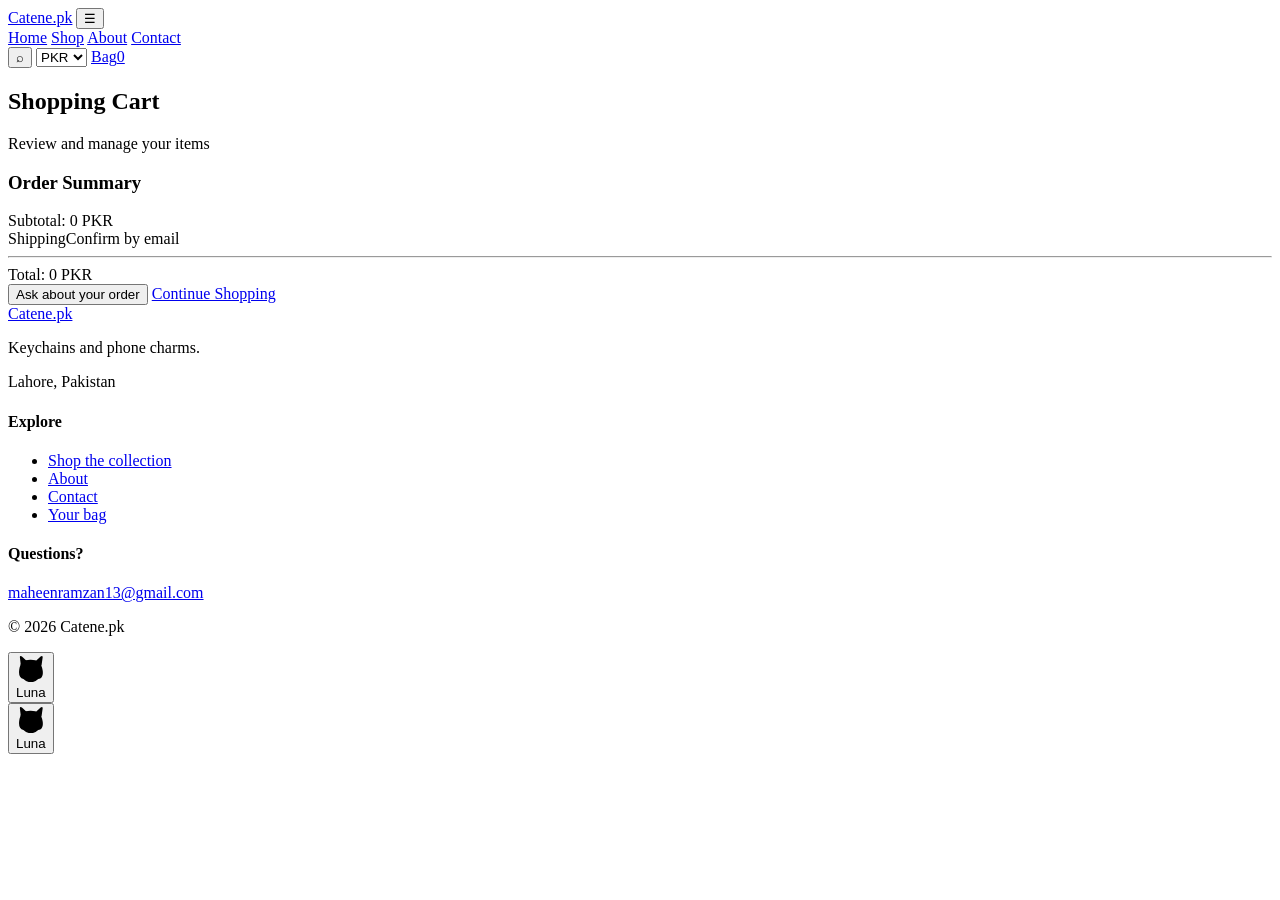
==== cart.html @ 435cf5e6 "Refresh Catene.pk storefront experience" ====
<!DOCTYPE html>
<html lang="en">
<head>
    <meta charset="UTF-8">
    <meta name="viewport" content="width=device-width, initial-scale=1.0">
    <title>Shopping Cart - Catene.pk</title>
    <link rel="preconnect" href="https://fonts.googleapis.com">
    <link rel="preconnect" href="https://fonts.gstatic.com" crossorigin>
    <link href="https://fonts.googleapis.com/css2?family=Great+Vibes:wght@400&family=Poppins:wght@300;400;500;600;700&display=swap" rel="stylesheet">
    <link rel="stylesheet" href="https://cdnjs.cloudflare.com/ajax/libs/font-awesome/6.4.0/css/all.min.css">
    <link rel="stylesheet" href="style.css">
    <meta name="description" content="Browse Catene.pk keychains and phone charms. Based in Lahore, Pakistan."><meta name="theme-color" content="#00777f">
</head>
<body>
    <!-- Header/Navigation -->
    <header class="header">
  <div class="container header-content">
   <a class="logo" href="index.html" aria-label="Catene.pk home"><span class="brand-name">Catene.pk</span></a>
   <button class="menu-toggle" type="button" aria-expanded="false" aria-controls="siteNav" aria-label="Open menu" onclick="toggleMenu()">☰</button>
   <nav class="nav" id="siteNav" aria-label="Main navigation">
    <a href="index.html" class="nav-link">Home</a>
    <a href="shop.html" class="nav-link">Shop</a>
    <a href="index.html#about" class="nav-link">About</a>
    <a href="index.html#contact" class="nav-link">Contact</a>
   </nav>
   <div class="header-actions">
    <button class="search-btn" type="button" aria-label="Open product search" aria-expanded="false" aria-controls="searchPanel" onclick="toggleSearch()">⌕</button>
    <label class="currency-selector"><span class="sr-only">Display currency</span><select id="currencySelect" onchange="changeCurrency()"><option value="PKR">PKR</option><option value="USD">USD</option><option value="EUR">EUR</option></select></label>
    <a href="cart.html" class="cart-icon-link" aria-label="Shopping cart"><span aria-hidden="true">Bag</span><span class="cart-badge" id="cartCount">0</span></a>
   </div>
  </div>
  <form class="search-panel" id="searchPanel" action="shop.html" hidden>
   <label for="siteSearch">Find a keychain or phone charm</label><div><input type="search" id="siteSearch" name="q" placeholder="Search the collection"><button class="btn-primary" type="submit">Search</button></div>
  </form>
 </header>

    <!-- Cart Header -->
    <section class="cart-header">
        <div class="container">
            <h1>Shopping <span class="highlight">Cart</span></h1>
            <p>Review and manage your items</p>
        </div>
    </section>

    <!-- Cart Content -->
    <section class="cart-content">
        <div class="container">
            <div class="cart-layout">
                <!-- Cart Items -->
                <div class="cart-items-section">
                    <div id="cartItemsContainer" class="cart-items">
                        <!-- Cart items loaded by JavaScript -->
                    </div>
                </div>

                <!-- Cart Summary -->
                <aside class="cart-summary">
                    <div class="summary-card">
                        <h3>Order Summary</h3>
                        
                        <div class="summary-row">
                            <span>Subtotal:</span>
                            <span id="subtotal">0 PKR</span>
                        </div>
                        
                        <div class="summary-row"><span>Shipping</span><span>Confirm by email</span></div>
                        
                        
                        
                        <hr class="summary-divider">
                        
                        <div class="summary-row total">
                            <span>Total:</span>
                            <span id="total">0 PKR</span>
                        </div>
                        
                        <button class="btn-primary btn-checkout" onclick="checkout()">Ask about your order</button>
                        <a href="shop.html" class="btn-secondary btn-continue">Continue Shopping</a>
                    </div>

                    </aside>
            </div>
        </div>
    </section>

    <!-- Footer -->
    <footer class="footer"><div class="container footer-content">
 <div class="footer-section"><a href="index.html" class="brand-name">Catene.pk</a><p>Keychains and phone charms.</p><p>Lahore, Pakistan</p></div>
 <div class="footer-section"><h4>Explore</h4><ul><li><a href="shop.html">Shop the collection</a></li><li><a href="index.html#about">About</a></li><li><a href="index.html#contact">Contact</a></li><li><a href="cart.html">Your bag</a></li></ul></div>
 <div class="footer-section"><h4>Questions?</h4><a href="mailto:maheenramzan13@gmail.com">maheenramzan13@gmail.com</a></div>
 </div><div class="container footer-bottom"><p>© 2026 Catene.pk</p></div></footer>
<div class="luna-wrap"><button class="luna" type="button" onclick="toggleLuna()" aria-label="Say hello to Luna Tuna"><svg viewBox="0 0 100 90" role="img" aria-label="Illustration of Luna Tuna, a fluffy white Persian cat"><path class="cat-ear" d="M16 33 13 7q0-6 7-2l19 18m25 0L83 5q7-4 7 3l-4 27"/><path class="cat-head" d="M12 43Q15 15 50 16t38 27q9 35-13 38-25 22-50 0Q5 76 12 43Z"/><path class="cat-eye" d="M31 48q5-7 10 0m18 0q5-7 10 0"/><path class="cat-nose" d="m46 55 4 3 4-3-4-2zM50 58v4m0 0q-5 5-9 0m9 0q5 5 9 0"/><path class="cat-whisker" d="m37 58-20-4m20 8-19 3m45-7 20-4m-20 8 19 3"/></svg><span class="luna-label">Luna</span></button><span class="luna-note" id="lunaNote" hidden>Hi, I’m Luna Tuna 🐾</span></div>
<div class="birthday-toast" id="birthdayGreeting" role="status" aria-live="polite" hidden></div>


    <div class="luna-wrap"><button class="luna" type="button" onclick="toggleLuna()" aria-label="Say hello to Luna Tuna"><svg viewBox="0 0 100 90" role="img" aria-label="Illustration of Luna Tuna, a fluffy white Persian cat"><path class="cat-ear" d="M16 33 13 7q0-6 7-2l19 18m25 0L83 5q7-4 7 3l-4 27"/><path class="cat-head" d="M12 43Q15 15 50 16t38 27q9 35-13 38-25 22-50 0Q5 76 12 43Z"/><path class="cat-eye" d="M31 48q5-7 10 0m18 0q5-7 10 0"/><path class="cat-nose" d="m46 55 4 3 4-3-4-2zM50 58v4m0 0q-5 5-9 0m9 0q5 5 9 0"/><path class="cat-whisker" d="m37 58-20-4m20 8-19 3m45-7 20-4m-20 8 19 3"/></svg><span class="luna-label">Luna</span></button><span class="luna-note" id="lunaNote" hidden>Hi, I’m Luna Tuna 🐾</span></div><div class="birthday-toast" id="birthdayGreeting" role="status" aria-live="polite" hidden></div><script src="script.js"></script>
</body>
</html>
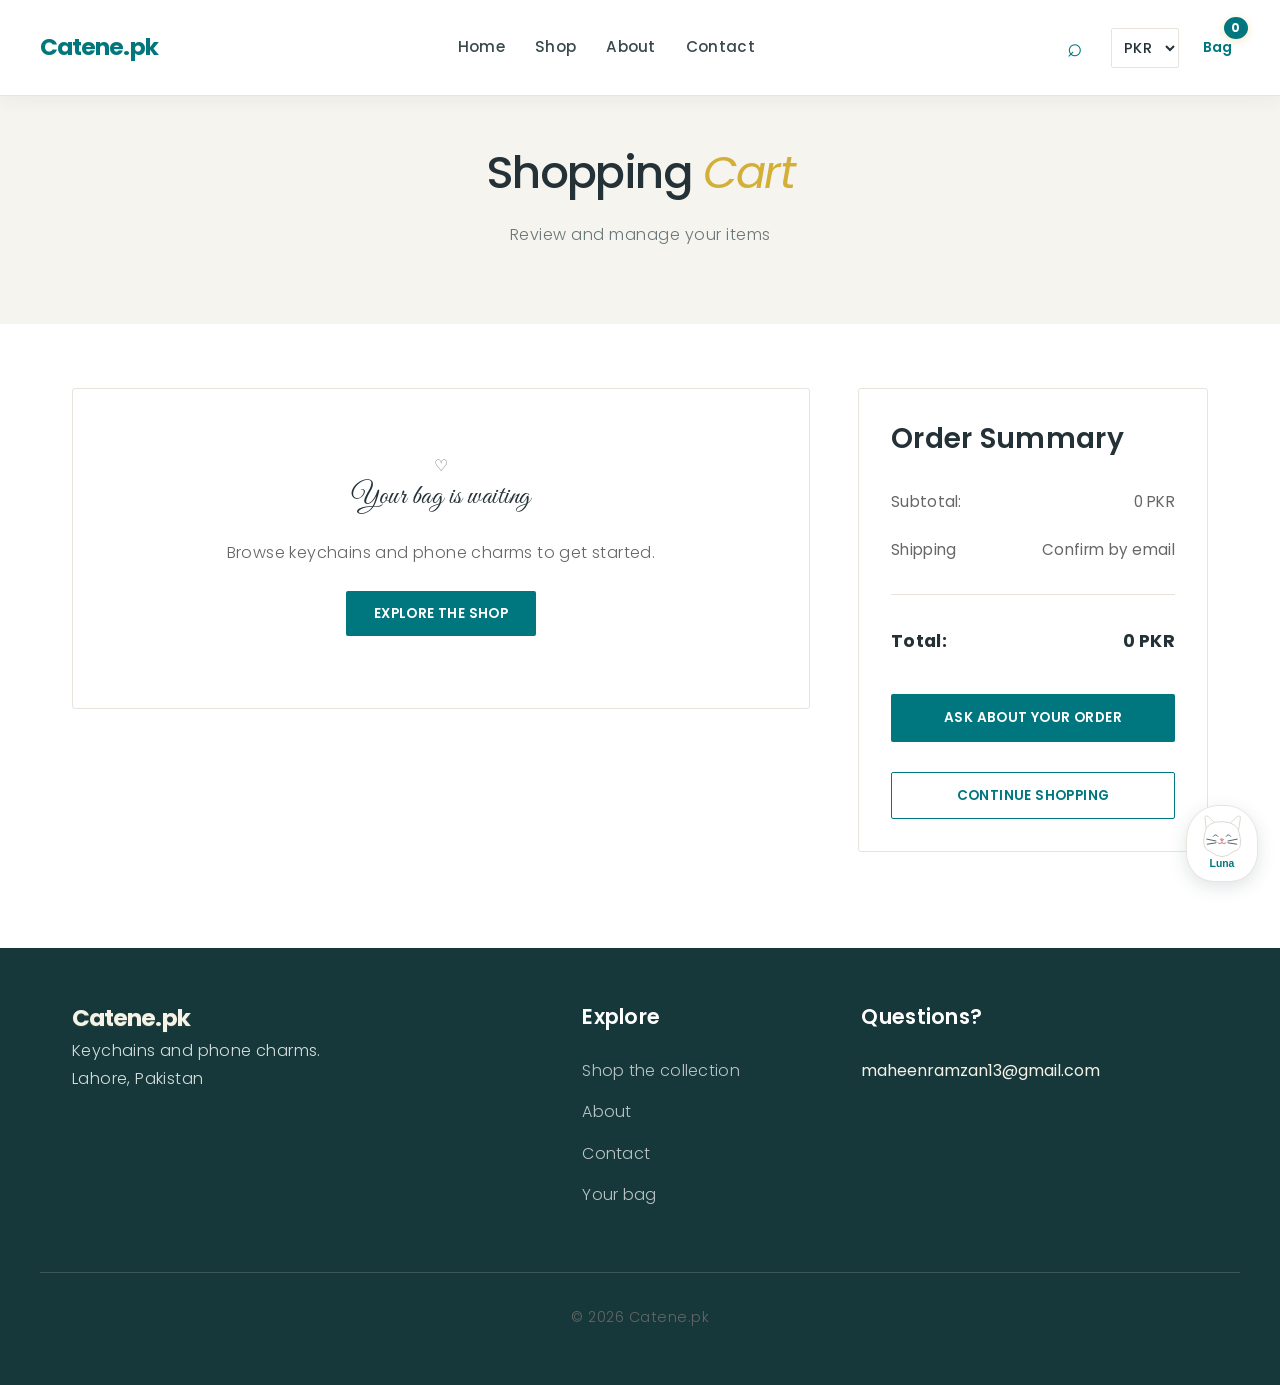
==== commit 9073f6c2: "Remove duplicate Luna widget" ====
--- a/cart.html
+++ b/cart.html
@@ -89,8 +89,7 @@
  <div class="footer-section"><h4>Explore</h4><ul><li><a href="shop.html">Shop the collection</a></li><li><a href="index.html#about">About</a></li><li><a href="index.html#contact">Contact</a></li><li><a href="cart.html">Your bag</a></li></ul></div>
  <div class="footer-section"><h4>Questions?</h4><a href="mailto:maheenramzan13@gmail.com">maheenramzan13@gmail.com</a></div>
  </div><div class="container footer-bottom"><p>© 2026 Catene.pk</p></div></footer>
-<div class="luna-wrap"><button class="luna" type="button" onclick="toggleLuna()" aria-label="Say hello to Luna Tuna"><svg viewBox="0 0 100 90" role="img" aria-label="Illustration of Luna Tuna, a fluffy white Persian cat"><path class="cat-ear" d="M16 33 13 7q0-6 7-2l19 18m25 0L83 5q7-4 7 3l-4 27"/><path class="cat-head" d="M12 43Q15 15 50 16t38 27q9 35-13 38-25 22-50 0Q5 76 12 43Z"/><path class="cat-eye" d="M31 48q5-7 10 0m18 0q5-7 10 0"/><path class="cat-nose" d="m46 55 4 3 4-3-4-2zM50 58v4m0 0q-5 5-9 0m9 0q5 5 9 0"/><path class="cat-whisker" d="m37 58-20-4m20 8-19 3m45-7 20-4m-20 8 19 3"/></svg><span class="luna-label">Luna</span></button><span class="luna-note" id="lunaNote" hidden>Hi, I’m Luna Tuna 🐾</span></div>
-<div class="birthday-toast" id="birthdayGreeting" role="status" aria-live="polite" hidden></div>
+
 
 
     <div class="luna-wrap"><button class="luna" type="button" onclick="toggleLuna()" aria-label="Say hello to Luna Tuna"><svg viewBox="0 0 100 90" role="img" aria-label="Illustration of Luna Tuna, a fluffy white Persian cat"><path class="cat-ear" d="M16 33 13 7q0-6 7-2l19 18m25 0L83 5q7-4 7 3l-4 27"/><path class="cat-head" d="M12 43Q15 15 50 16t38 27q9 35-13 38-25 22-50 0Q5 76 12 43Z"/><path class="cat-eye" d="M31 48q5-7 10 0m18 0q5-7 10 0"/><path class="cat-nose" d="m46 55 4 3 4-3-4-2zM50 58v4m0 0q-5 5-9 0m9 0q5 5 9 0"/><path class="cat-whisker" d="m37 58-20-4m20 8-19 3m45-7 20-4m-20 8 19 3"/></svg><span class="luna-label">Luna</span></button><span class="luna-note" id="lunaNote" hidden>Hi, I’m Luna Tuna 🐾</span></div><div class="birthday-toast" id="birthdayGreeting" role="status" aria-live="polite" hidden></div><script src="script.js"></script>
--- a/style.css
+++ b/style.css
@@ -0,0 +1,1781 @@
+/* ========================================
+   CATENE.PK - PREMIUM CHARMS & KEYCHAINS
+   Enhanced UI/UX Polish - Visual Excellence
+   ======================================== */
+
+/* ========== ROOT VARIABLES ========== */
+:root {
+    /* Brand Colors */
+    --primary-color: #00777f;
+    --secondary-color: #f9f6f2;
+    --accent-gold: #d4af37;
+    --accent-bronze: #8b6914;
+    --dark-text: #1a1a1a;
+    --light-text: #666666;
+    --soft-text: #888888;
+    --border-light: #e8e8e8;
+    --border-soft: #f0ede8;
+    --success: #27ae60;
+    --danger: #e74c3c;
+    --highlight-maroon: #8b4757;
+    --highlight-deep-blue: #1a5f73;
+
+    /* Spacing */
+    --spacing-xs: 0.5rem;
+    --spacing-sm: 1rem;
+    --spacing-md: 1.5rem;
+    --spacing-lg: 2rem;
+    --spacing-xl: 3rem;
+    --spacing-xxl: 4rem;
+
+    /* Border Radius */
+    --radius-sm: 4px;
+    --radius-md: 8px;
+    --radius-lg: 12px;
+    --radius-xl: 16px;
+
+    /* Transitions */
+    --transition: all 0.3s cubic-bezier(0.4, 0.0, 0.2, 1);
+    --transition-fast: all 0.15s ease;
+
+    /* Box Shadows */
+    --shadow-sm: 0 2px 8px rgba(0, 0, 0, 0.08);
+    --shadow-md: 0 4px 16px rgba(0, 0, 0, 0.12);
+    --shadow-lg: 0 8px 32px rgba(0, 0, 0, 0.15);
+    --shadow-text: 0 2px 4px rgba(0, 0, 0, 0.1);
+    --glow-shadow: 0 0 20px rgba(212, 175, 55, 0.4);
+    --glow-shadow-strong: 0 0 30px rgba(212, 175, 55, 0.6);
+    --glow-gold: 0 0 15px rgba(212, 175, 55, 0.35);
+
+    /* Gradients */
+    --gradient-primary: linear-gradient(135deg, #00777f 0%, #005a63 100%);
+    --gradient-accent: linear-gradient(135deg, #d4af37 0%, #a68a2b 100%);
+    --gradient-bronze: linear-gradient(135deg, #d4af37 0%, #8b6914 100%);
+    --gradient-subtle: linear-gradient(135deg, rgba(212, 175, 55, 0.1) 0%, rgba(139, 71, 20, 0.08) 100%);
+}
+
+/* ========== GLOBAL STYLES ========== */
+* {
+    margin: 0;
+    padding: 0;
+    box-sizing: border-box;
+}
+
+html {
+    scroll-behavior: smooth;
+}
+
+body {
+    font-family: 'Poppins', sans-serif;
+    color: var(--dark-text);
+    background-color: #fefdfb;
+    line-height: 1.6;
+    overflow-x: hidden;
+    font-weight: 400;
+}
+
+.container {
+    max-width: 1200px;
+    margin: 0 auto;
+    padding: 0 var(--spacing-lg);
+}
+
+/* ========== TYPOGRAPHY ========== */
+h1, h2, h3, h4, h5, h6 {
+    font-family: 'Great Vibes', cursive;
+    font-weight: 400;
+    color: var(--dark-text);
+    margin-bottom: var(--spacing-md);
+    letter-spacing: 0.5px;
+}
+
+h1 {
+    font-size: 4rem;
+    line-height: 1.1;
+}
+
+h2 {
+    font-size: 3rem;
+    line-height: 1.2;
+}
+
+h3 {
+    font-size: 1.75rem;
+    line-height: 1.3;
+}
+
+h4 {
+    font-size: 1.3rem;
+    font-weight: 600;
+    font-family: 'Poppins', sans-serif;
+    letter-spacing: 0.3px;
+}
+
+/* Paragraph & Text Styling */
+p {
+    color: var(--light-text);
+    margin-bottom: var(--spacing-md);
+    font-family: 'Poppins', sans-serif;
+    font-weight: 300;
+    line-height: 1.7;
+    letter-spacing: 0.5px;
+}
+
+p.section-subtitle {
+    font-weight: 300;
+    color: var(--soft-text);
+    font-size: 1rem;
+}
+
+p.hero-subtitle {
+    font-weight: 300;
+    text-shadow: 1px 2px 4px rgba(0, 0, 0, 0.1);
+}
+
+.highlight {
+    color: var(--accent-gold);
+    font-style: italic;
+    font-weight: 400;
+}
+
+a {
+    color: var(--primary-color);
+    text-decoration: none;
+    transition: var(--transition);
+}
+
+/* ========== KEYFRAME ANIMATIONS ========== */
+@keyframes fadeInUp {
+    from {
+        opacity: 0;
+        transform: translateY(40px);
+    }
+    to {
+        opacity: 1;
+        transform: translateY(0);
+    }
+}
+
+@keyframes float {
+    0%, 100% {
+        transform: translateY(0px);
+    }
+    50% {
+        transform: translateY(-30px);
+    }
+}
+
+@keyframes floatSlow {
+    0%, 100% {
+        transform: translateY(0px);
+    }
+    50% {
+        transform: translateY(-25px);
+    }
+}
+
+@keyframes floatFast {
+    0%, 100% {
+        transform: translateY(0px);
+    }
+    50% {
+        transform: translateY(-35px);
+    }
+}
+
+@keyframes slideInLeft {
+    from {
+        opacity: 0;
+        transform: translateX(-40px);
+    }
+    to {
+        opacity: 1;
+        transform: translateX(0);
+    }
+}
+
+@keyframes slideInRight {
+    from {
+        opacity: 0;
+        transform: translateX(40px);
+    }
+    to {
+        opacity: 1;
+        transform: translateX(0);
+    }
+}
+
+@keyframes slideIn {
+    from {
+        transform: translateX(400px);
+        opacity: 0;
+    }
+    to {
+        transform: translateX(0);
+        opacity: 1;
+    }
+}
+
+@keyframes slideOut {
+    from {
+        transform: translateX(0);
+        opacity: 1;
+    }
+    to {
+        transform: translateX(400px);
+        opacity: 0;
+    }
+}
+
+@keyframes glow {
+    0%, 100% {
+        box-shadow: var(--glow-shadow);
+    }
+    50% {
+        box-shadow: var(--glow-shadow-strong);
+    }
+}
+
+@keyframes glowSubtle {
+    0%, 100% {
+        box-shadow: 0 0 10px rgba(212, 175, 55, 0.2);
+    }
+    50% {
+        box-shadow: 0 0 20px rgba(212, 175, 55, 0.4);
+    }
+}
+
+@keyframes pulse {
+    0%, 100% {
+        transform: scale(1);
+    }
+    50% {
+        transform: scale(1.05);
+    }
+}
+
+@keyframes scaleIn {
+    from {
+        opacity: 0;
+        transform: scale(0.95);
+    }
+    to {
+        opacity: 1;
+        transform: scale(1);
+    }
+}
+
+@keyframes press {
+    0% {
+        transform: scale(1);
+    }
+    50% {
+        transform: scale(0.98);
+    }
+    100% {
+        transform: scale(1);
+    }
+}
+
+@keyframes pageTransitionIn {
+    from {
+        opacity: 0;
+    }
+    to {
+        opacity: 1;
+    }
+}
+
+@keyframes staggerFade {
+    from {
+        opacity: 0;
+        transform: translateY(20px);
+    }
+    to {
+        opacity: 1;
+        transform: translateY(0);
+    }
+}
+
+/* ========== HEADER ========== */
+.header {
+    background: white;
+    border-bottom: 1px solid var(--border-soft);
+    position: sticky;
+    top: 0;
+    z-index: 100;
+    box-shadow: var(--shadow-sm);
+    transition: var(--transition);
+}
+
+.header:hover {
+    box-shadow: var(--shadow-md);
+}
+
+.header-content {
+    display: flex;
+    justify-content: space-between;
+    align-items: center;
+    padding: var(--spacing-md) 0;
+    gap: var(--spacing-lg);
+}
+
+.logo {
+    display: flex;
+    align-items: center;
+    gap: var(--spacing-sm);
+    cursor: pointer;
+    transition: var(--transition);
+    flex-shrink: 0;
+}
+
+.logo:hover {
+    transform: scale(1.05);
+}
+
+.logo-img {
+    height: 45px;
+    width: auto;
+    transition: var(--transition);
+    filter: drop-shadow(0 2px 4px rgba(212, 175, 55, 0.15));
+}
+
+.brand-name {
+    font-family: 'Great Vibes', cursive;
+    font-size: 1.8rem;
+    font-weight: 400;
+    color: var(--primary-color);
+    letter-spacing: 1px;
+    text-shadow: 0 1px 2px rgba(212, 175, 55, 0.1);
+}
+
+/* Navigation */
+.nav {
+    display: flex;
+    gap: var(--spacing-xl);
+    align-items: center;
+}
+
+.nav-link {
+    color: var(--dark-text);
+    font-weight: 500;
+    position: relative;
+    transition: var(--transition);
+    font-size: 0.95rem;
+    padding: 5px 0;
+    font-family: 'Poppins', sans-serif;
+    letter-spacing: 0.3px;
+}
+
+.nav-link::after {
+    content: '';
+    position: absolute;
+    bottom: -5px;
+    left: 0;
+    width: 0;
+    height: 2px;
+    background: var(--gradient-accent);
+    transition: var(--transition);
+}
+
+.nav-link:hover::after,
+.nav-link.active::after {
+    width: 100%;
+}
+
+/* Header Actions */
+.header-actions {
+    display: flex;
+    align-items: center;
+    gap: var(--spacing-lg);
+    flex-shrink: 0;
+}
+
+.search-btn {
+    background: none;
+    border: none;
+    font-size: 1.2rem;
+    color: var(--primary-color);
+    cursor: pointer;
+    transition: var(--transition);
+    padding: 8px 12px;
+    border-radius: var(--radius-md);
+}
+
+.search-btn:hover {
+    color: var(--accent-gold);
+    background: rgba(212, 175, 55, 0.08);
+    transform: scale(1.1);
+}
+
+.currency-selector select {
+    padding: 8px 12px;
+    border: 1px solid var(--border-soft);
+    border-radius: var(--radius-md);
+    background: white;
+    color: var(--dark-text);
+    cursor: pointer;
+    font-weight: 500;
+    font-family: 'Poppins', sans-serif;
+    font-size: 0.9rem;
+    transition: var(--transition);
+    letter-spacing: 0.3px;
+}
+
+.currency-selector select:hover {
+    border-color: var(--primary-color);
+    box-shadow: var(--shadow-sm);
+}
+
+.cart-icon-link {
+    position: relative;
+    font-size: 1.3rem;
+    color: var(--primary-color);
+    transition: var(--transition);
+    display: flex;
+    align-items: center;
+    justify-content: center;
+    width: 45px;
+    height: 45px;
+    border-radius: var(--radius-md);
+}
+
+.cart-icon-link:hover {
+    color: var(--accent-gold);
+    background: rgba(212, 175, 55, 0.1);
+    transform: scale(1.1);
+    animation: glowSubtle 1.5s ease infinite;
+}
+
+.cart-badge {
+    position: absolute;
+    top: -8px;
+    right: -8px;
+    background: linear-gradient(135deg, var(--accent-gold) 0%, #a68a2b 100%);
+    color: white;
+    border-radius: 50%;
+    width: 24px;
+    height: 24px;
+    display: flex;
+    align-items: center;
+    justify-content: center;
+    font-size: 0.75rem;
+    font-weight: 700;
+    box-shadow: 0 2px 8px rgba(212, 175, 55, 0.3);
+    animation: pulse 0.5s ease;
+}
+
+/* ========== BUTTONS ========== */
+.btn-primary,
+.btn-secondary {
+    display: inline-block;
+    padding: 12px 28px;
+    border: none;
+    border-radius: var(--radius-lg);
+    font-weight: 600;
+    cursor: pointer;
+    transition: var(--transition);
+    font-size: 0.95rem;
+    font-family: 'Poppins', sans-serif;
+    text-align: center;
+    position: relative;
+    overflow: hidden;
+    letter-spacing: 0.3px;
+    text-transform: uppercase;
+    font-size: 0.85rem;
+    box-shadow: 0 4px 15px rgba(0, 0, 0, 0.1);
+}
+
+.btn-primary {
+    background: var(--gradient-bronze);
+    color: white;
+}
+
+.btn-primary:hover {
+    transform: translateY(-3px);
+    box-shadow: var(--glow-gold);
+    animation: glowSubtle 1.5s ease infinite;
+}
+
+.btn-primary:active {
+    animation: press 0.3s ease;
+}
+
+.btn-primary::before {
+    content: '';
+    position: absolute;
+    top: 0;
+    left: -100%;
+    width: 100%;
+    height: 100%;
+    background: rgba(255, 255, 255, 0.15);
+    transition: var(--transition);
+}
+
+.btn-primary:hover::before {
+    left: 100%;
+}
+
+.btn-secondary {
+    background: white;
+    color: var(--primary-color);
+    border: 1.5px solid var(--primary-color);
+}
+
+.btn-secondary:hover {
+    background: rgba(0, 119, 127, 0.05);
+    transform: translateY(-3px);
+    box-shadow: var(--shadow-md);
+    border-color: var(--accent-gold);
+    color: var(--accent-gold);
+}
+
+.btn-secondary:active {
+    animation: press 0.3s ease;
+}
+
+.btn-hero {
+    padding: 14px 40px;
+    font-size: 1rem;
+    letter-spacing: 0.5px;
+}
+
+.btn-checkout {
+    width: 100%;
+    padding: 14px;
+}
+
+.btn-continue {
+    width: 100%;
+    display: block;
+    text-decoration: none;
+    color: var(--primary-color);
+    border-color: var(--primary-color);
+    margin-top: var(--spacing-sm);
+}
+
+.btn-add-cart {
+    flex: 1;
+    padding: 10px 16px;
+    border: none;
+    border-radius: var(--radius-md);
+    font-weight: 600;
+    cursor: pointer;
+    transition: var(--transition);
+    font-size: 0.85rem;
+    font-family: 'Poppins', sans-serif;
+    background: var(--gradient-bronze);
+    color: white;
+    display: flex;
+    align-items: center;
+    justify-content: center;
+    gap: 6px;
+    box-shadow: 0 3px 10px rgba(212, 175, 55, 0.2);
+    letter-spacing: 0.3px;
+}
+
+.btn-add-cart:hover {
+    transform: translateY(-2px);
+    box-shadow: var(--glow-gold);
+}
+
+.btn-add-cart:active {
+    animation: press 0.2s ease;
+}
+
+.btn-promo {
+    width: 100%;
+    padding: 10px;
+    background: var(--gradient-accent);
+    color: var(--dark-text);
+    border: none;
+    border-radius: var(--radius-md);
+    font-weight: 600;
+    cursor: pointer;
+    transition: var(--transition);
+    font-family: 'Poppins', sans-serif;
+    box-shadow: 0 3px 10px rgba(212, 175, 55, 0.2);
+    letter-spacing: 0.3px;
+}
+
+.btn-promo:hover {
+    transform: translateY(-2px);
+    box-shadow: var(--glow-gold);
+}
+
+.btn-promo:active {
+    animation: press 0.2s ease;
+}
+
+.btn-wishlist {
+    width: 45px;
+    height: 45px;
+    border: 1.5px solid var(--border-light);
+    border-radius: var(--radius-md);
+    background: white;
+    color: var(--primary-color);
+    cursor: pointer;
+    display: flex;
+    align-items: center;
+    justify-content: center;
+    font-size: 1.1rem;
+    transition: var(--transition);
+    box-shadow: 0 2px 8px rgba(0, 0, 0, 0.05);
+}
+
+.btn-wishlist:hover {
+    background: rgba(212, 175, 55, 0.1);
+    border-color: var(--accent-gold);
+    color: var(--accent-gold);
+    transform: scale(1.1);
+    box-shadow: 0 4px 12px rgba(212, 175, 55, 0.2);
+}
+
+.btn-wishlist:active {
+    animation: press 0.2s ease;
+}
+
+/* ========== HERO SECTION ========== */
+.hero {
+    position: relative;
+    min-height: 650px;
+    display: flex;
+    align-items: center;
+    justify-content: center;
+    overflow: hidden;
+    padding: var(--spacing-xxl) 0;
+    animation: pageTransitionIn 0.8s ease;
+}
+
+.hero-gradient {
+    position: absolute;
+    top: 0;
+    left: 0;
+    width: 100%;
+    height: 100%;
+    background: var(--gradient-primary);
+    z-index: 1;
+}
+
+.hero-pattern {
+    position: absolute;
+    top: 0;
+    right: -100px;
+    width: 600px;
+    height: 600px;
+    background-image: 
+        radial-gradient(circle at 20% 50%, rgba(212, 175, 55, 0.12) 0%, transparent 50%),
+        radial-gradient(circle at 80% 80%, rgba(212, 175, 55, 0.12) 0%, transparent 50%);
+    z-index: 2;
+    pointer-events: none;
+    animation: floatSlow 6s ease-in-out infinite;
+}
+
+.hero .container {
+    position: relative;
+    z-index: 3;
+}
+
+.hero-wrapper {
+    display: grid;
+    grid-template-columns: 1fr 1fr;
+    gap: var(--spacing-xxl);
+    align-items: center;
+}
+
+.hero-text {
+    color: white;
+}
+
+.hero-title {
+    font-size: 3.5rem;
+    margin-bottom: var(--spacing-md);
+    text-shadow: 2px 4px 12px rgba(0, 0, 0, 0.25);
+    animation: fadeInUp 0.8s ease;
+    line-height: 1.1;
+    letter-spacing: 0.2px;
+}
+
+.hero-subtitle {
+    font-size: 1.2rem;
+    margin-bottom: var(--spacing-xl);
+    color: rgba(255, 255, 255, 0.95);
+    text-shadow: 1px 3px 6px rgba(0, 0, 0, 0.2);
+    font-family: 'Poppins', sans-serif;
+    animation: fadeInUp 0.8s ease 0.2s backwards;
+    font-weight: 300;
+    line-height: 1.7;
+    letter-spacing: 0.5px;
+}
+
+.hero-image-wrapper {
+    display: flex;
+    align-items: center;
+    justify-content: center;
+    animation: fadeInUp 0.8s ease 0.2s backwards;
+}
+
+.floating-charm {
+    width: 320px;
+    height: 320px;
+    background: radial-gradient(circle at 30% 30%, rgba(255, 255, 255, 0.25), transparent),
+                linear-gradient(135deg, rgba(212, 175, 55, 0.15) 0%, transparent 100%);
+    border-radius: 50%;
+    display: flex;
+    align-items: center;
+    justify-content: center;
+    font-size: 5rem;
+    color: rgba(255, 255, 255, 0.85);
+    animation: float 3.5s ease-in-out infinite;
+    box-shadow: inset 0 0 40px rgba(212, 175, 55, 0.2),
+                0 0 40px rgba(212, 175, 55, 0.15);
+    border: 2px solid rgba(212, 175, 55, 0.2);
+}
+
+/* ========== FEATURED SECTION ========== */
+.featured,
+.shop {
+    padding: var(--spacing-xxl) 0;
+    animation: pageTransitionIn 0.8s ease 0.2s backwards;
+}
+
+.section-title {
+    text-align: center;
+    font-size: 3rem;
+    color: var(--dark-text);
+    margin-bottom: var(--spacing-sm);
+    font-family: 'Great Vibes', cursive;
+    animation: fadeInUp 0.6s ease;
+    letter-spacing: 0.5px;
+}
+
+.section-subtitle {
+    text-align: center;
+    font-size: 1rem;
+    color: var(--soft-text);
+    margin-bottom: var(--spacing-xl);
+    font-family: 'Poppins', sans-serif;
+    animation: fadeInUp 0.6s ease 0.1s backwards;
+    font-weight: 300;
+    line-height: 1.6;
+    letter-spacing: 0.5px;
+}
+
+/* ========== PRODUCTS GRID ========== */
+.products-grid {
+    display: grid;
+    grid-template-columns: repeat(auto-fill, minmax(270px, 1fr));
+    gap: var(--spacing-xl);
+    margin-bottom: var(--spacing-xl);
+}
+
+.product-card {
+    background: white;
+    border-radius: var(--radius-lg);
+    overflow: hidden;
+    transition: var(--transition);
+    box-shadow: var(--shadow-sm);
+    border: 1px solid var(--border-soft);
+    display: flex;
+    flex-direction: column;
+    animation: staggerFade 0.6s ease;
+}
+
+.product-card:nth-child(1) { animation-delay: 0.05s; }
+.product-card:nth-child(2) { animation-delay: 0.1s; }
+.product-card:nth-child(3) { animation-delay: 0.15s; }
+.product-card:nth-child(4) { animation-delay: 0.2s; }
+.product-card:nth-child(5) { animation-delay: 0.25s; }
+.product-card:nth-child(6) { animation-delay: 0.3s; }
+.product-card:nth-child(n+7) { animation-delay: 0.35s; }
+
+.product-card:hover {
+    transform: translateY(-8px) scale(1.02) rotateZ(0.5deg);
+    box-shadow: var(--shadow-lg);
+    border-color: var(--accent-gold);
+    filter: drop-shadow(var(--glow-gold));
+}
+
+.product-image {
+    position: relative;
+    width: 100%;
+    height: 240px;
+    background: linear-gradient(135deg, var(--secondary-color) 0%, rgba(212, 175, 55, 0.08) 100%);
+    display: flex;
+    align-items: center;
+    justify-content: center;
+    overflow: hidden;
+}
+
+.product-image img {
+    width: 100%;
+    height: 100%;
+    object-fit: cover;
+    transition: var(--transition);
+}
+
+.product-card:hover .product-image img {
+    transform: scale(1.12);
+}
+
+.product-image .placeholder {
+    font-size: 3.5rem;
+    color: rgba(0, 119, 127, 0.12);
+    transition: var(--transition);
+}
+
+.product-card:hover .product-image .placeholder {
+    transform: rotate(20deg) scale(1.2);
+    color: rgba(0, 119, 127, 0.22);
+}
+
+.product-badge {
+    position: absolute;
+    top: var(--spacing-sm);
+    right: var(--spacing-sm);
+    background: linear-gradient(135deg, var(--accent-gold) 0%, #a68a2b 100%);
+    color: var(--dark-text);
+    padding: 6px 12px;
+    border-radius: var(--radius-md);
+    font-size: 0.7rem;
+    font-weight: 700;
+    text-transform: uppercase;
+    font-family: 'Poppins', sans-serif;
+    box-shadow: 0 2px 8px rgba(212, 175, 55, 0.3);
+    letter-spacing: 0.5px;
+}
+
+.product-info {
+    padding: var(--spacing-lg);
+    display: flex;
+    flex-direction: column;
+    flex-grow: 1;
+}
+
+.product-category {
+    font-size: 0.8rem;
+    color: var(--primary-color);
+    text-transform: uppercase;
+    letter-spacing: 1px;
+    margin-bottom: var(--spacing-xs);
+    font-weight: 600;
+    font-family: 'Poppins', sans-serif;
+}
+
+.product-name {
+    font-family: 'Great Vibes', cursive;
+    font-size: 1.4rem;
+    font-weight: 400;
+    color: var(--dark-text);
+    margin-bottom: var(--spacing-xs);
+    letter-spacing: 0.3px;
+}
+
+.product-rating {
+    display: flex;
+    align-items: center;
+    gap: var(--spacing-xs);
+    margin-bottom: var(--spacing-sm);
+}
+
+.stars {
+    color: var(--accent-gold);
+    font-size: 0.85rem;
+}
+
+.rating-text {
+    font-size: 0.8rem;
+    color: var(--soft-text);
+    font-family: 'Poppins', sans-serif;
+    font-weight: 300;
+}
+
+.product-price {
+    font-family: 'Poppins', sans-serif;
+    font-size: 1.4rem;
+    color: var(--primary-color);
+    font-weight: 700;
+    margin-bottom: var(--spacing-md);
+    letter-spacing: 0.2px;
+}
+
+.product-description {
+    font-size: 0.85rem;
+    color: var(--light-text);
+    margin-bottom: var(--spacing-md);
+    line-height: 1.6;
+    flex-grow: 1;
+    font-weight: 300;
+    letter-spacing: 0.4px;
+}
+
+.product-actions {
+    display: flex;
+    gap: var(--spacing-sm);
+}
+
+/* ========== ABOUT SECTION ========== */
+.about {
+    background: linear-gradient(180deg, #fefdfb 0%, var(--secondary-color) 100%);
+    padding: var(--spacing-xxl) 0;
+    animation: pageTransitionIn 0.8s ease 0.3s backwards;
+}
+
+.about-content {
+    display: grid;
+    grid-template-columns: 1fr 1fr;
+    gap: var(--spacing-xxl);
+    align-items: center;
+}
+
+.about-image {
+    animation: slideInLeft 0.8s ease;
+}
+
+.about-text {
+    animation: slideInRight 0.8s ease;
+}
+
+.about-text h2 {
+    color: var(--dark-text);
+    margin-bottom: var(--spacing-lg);
+    font-family: 'Great Vibes', cursive;
+    letter-spacing: 0.5px;
+}
+
+.about-text p {
+    margin-bottom: var(--spacing-md);
+    line-height: 1.8;
+    font-weight: 300;
+    letter-spacing: 0.5px;
+    color: var(--light-text);
+}
+
+.features-list {
+    list-style: none;
+    margin-top: var(--spacing-lg);
+}
+
+.features-list li {
+    display: flex;
+    align-items: center;
+    gap: var(--spacing-md);
+    margin-bottom: var(--spacing-md);
+    color: var(--light-text);
+    transition: var(--transition);
+    padding: 10px 12px;
+    border-radius: var(--radius-md);
+    font-weight: 300;
+    letter-spacing: 0.4px;
+}
+
+.features-list li:hover {
+    background: rgba(212, 175, 55, 0.08);
+    transform: translateX(5px);
+}
+
+.features-list i {
+    color: var(--primary-color);
+    font-size: 1.1rem;
+}
+
+.placeholder-image {
+    width: 100%;
+    aspect-ratio: 1;
+    background: linear-gradient(135deg, var(--primary-color) 0%, var(--accent-gold) 100%);
+    border-radius: var(--radius-xl);
+    display: flex;
+    align-items: center;
+    justify-content: center;
+    font-size: 4.5rem;
+    color: rgba(255, 255, 255, 0.25);
+    box-shadow: var(--shadow-lg);
+    animation: floatFast 3.2s ease-in-out infinite;
+}
+
+/* ========== CONTACT SECTION ========== */
+.contact {
+    padding: var(--spacing-xxl) 0;
+    background: white;
+    animation: pageTransitionIn 0.8s ease 0.4s backwards;
+}
+
+.contact-content {
+    display: grid;
+    grid-template-columns: repeat(auto-fit, minmax(300px, 1fr));
+    gap: var(--spacing-xl);
+    margin-top: var(--spacing-xl);
+}
+
+.contact-item {
+    display: flex;
+    gap: var(--spacing-lg);
+    align-items: flex-start;
+    transition: var(--transition);
+    padding: var(--spacing-lg);
+    border-radius: var(--radius-lg);
+    background: var(--secondary-color);
+    border: 1px solid var(--border-soft);
+    animation: staggerFade 0.6s ease;
+    box-shadow: 0 2px 8px rgba(0, 0, 0, 0.04);
+}
+
+.contact-item:nth-child(1) { animation-delay: 0.1s; }
+.contact-item:nth-child(2) { animation-delay: 0.2s; }
+.contact-item:nth-child(3) { animation-delay: 0.3s; }
+
+.contact-item:hover {
+    transform: translateY(-5px);
+    box-shadow: var(--shadow-md);
+    border-color: var(--accent-gold);
+    background: rgba(212, 175, 55, 0.04);
+}
+
+.contact-icon {
+    font-size: 1.8rem;
+    color: var(--accent-gold);
+    margin-top: 5px;
+}
+
+.contact-item h3 {
+    color: var(--dark-text);
+    margin-bottom: var(--spacing-sm);
+    font-family: 'Poppins', sans-serif;
+    font-weight: 600;
+    letter-spacing: 0.3px;
+}
+
+.contact-item p {
+    color: var(--light-text);
+    margin: 0;
+    font-weight: 300;
+    letter-spacing: 0.4px;
+}
+
+/* ========== FOOTER ========== */
+.footer {
+    background: var(--dark-text);
+    color: white;
+    padding: var(--spacing-xl) 0 var(--spacing-lg);
+}
+
+.footer-content {
+    display: grid;
+    grid-template-columns: repeat(auto-fit, minmax(250px, 1fr));
+    gap: var(--spacing-xl);
+    margin-bottom: var(--spacing-xl);
+}
+
+.footer-section h4 {
+    color: var(--accent-gold);
+    margin-bottom: var(--spacing-md);
+    font-family: 'Poppins', sans-serif;
+    font-weight: 600;
+    letter-spacing: 0.3px;
+}
+
+.footer-section p {
+    color: rgba(255, 255, 255, 0.7);
+    margin-bottom: 0;
+    font-weight: 300;
+    letter-spacing: 0.4px;
+}
+
+.footer-section ul {
+    list-style: none;
+}
+
+.footer-section ul li {
+    margin-bottom: var(--spacing-sm);
+}
+
+.footer-section ul li a {
+    color: rgba(255, 255, 255, 0.7);
+    transition: var(--transition);
+    font-family: 'Poppins', sans-serif;
+    font-weight: 300;
+    letter-spacing: 0.3px;
+}
+
+.footer-section ul li a:hover {
+    color: var(--accent-gold);
+    transform: translateX(5px);
+}
+
+.social-links {
+    display: flex;
+    gap: var(--spacing-md);
+}
+
+.social-links a {
+    width: 40px;
+    height: 40px;
+    background: rgba(255, 255, 255, 0.1);
+    border-radius: 50%;
+    display: flex;
+    align-items: center;
+    justify-content: center;
+    color: white;
+    transition: var(--transition);
+    border: 1px solid rgba(255, 255, 255, 0.2);
+}
+
+.social-links a:hover {
+    background: var(--accent-gold);
+    color: var(--dark-text);
+    border-color: var(--accent-gold);
+    transform: scale(1.2) rotate(360deg);
+}
+
+.newsletter-form {
+    display: flex;
+    gap: var(--spacing-sm);
+}
+
+.newsletter-form input {
+    flex: 1;
+    padding: 10px 14px;
+    border: none;
+    border-radius: var(--radius-md);
+    font-family: 'Poppins', sans-serif;
+    font-size: 0.9rem;
+    font-weight: 300;
+    letter-spacing: 0.3px;
+}
+
+.newsletter-form button {
+    padding: 10px 20px;
+    background: var(--gradient-accent);
+    color: var(--dark-text);
+    border: none;
+    border-radius: var(--radius-md);
+    font-weight: 600;
+    cursor: pointer;
+    transition: var(--transition);
+    font-family: 'Poppins', sans-serif;
+    box-shadow: 0 2px 8px rgba(212, 175, 55, 0.2);
+    letter-spacing: 0.3px;
+}
+
+.newsletter-form button:hover {
+    transform: translateY(-2px);
+    box-shadow: var(--glow-gold);
+}
+
+.footer-bottom {
+    border-top: 1px solid rgba(255, 255, 255, 0.1);
+    padding-top: var(--spacing-lg);
+    text-align: center;
+    color: rgba(255, 255, 255, 0.6);
+    font-size: 0.9rem;
+    font-weight: 300;
+    letter-spacing: 0.3px;
+}
+
+/* ========== SHOP PAGE ========== */
+.shop-header {
+    background: var(--gradient-primary);
+    color: white;
+    padding: var(--spacing-xxl) 0;
+    text-align: center;
+    animation: pageTransitionIn 0.8s ease;
+}
+
+.shop-header h1 {
+    color: white;
+    font-size: 2.8rem;
+    margin-bottom: var(--spacing-md);
+    font-family: 'Great Vibes', cursive;
+    text-shadow: 2px 4px 8px rgba(0, 0, 0, 0.2);
+    letter-spacing: 0.5px;
+}
+
+.shop-header p {
+    font-size: 1.1rem;
+    color: rgba(255, 255, 255, 0.9);
+    font-family: 'Poppins', sans-serif;
+    font-weight: 300;
+    letter-spacing: 0.5px;
+}
+
+.shop-layout {
+    display: grid;
+    grid-template-columns: 250px 1fr;
+    gap: var(--spacing-xl);
+}
+
+/* Filters Sidebar */
+.filters-sidebar {
+    background: white;
+    padding: var(--spacing-lg);
+    border-radius: var(--radius-lg);
+    height: fit-content;
+    box-shadow: var(--shadow-sm);
+    border: 1px solid var(--border-soft);
+    position: sticky;
+    top: 100px;
+}
+
+.filter-section {
+    margin-bottom: var(--spacing-lg);
+    padding-bottom: var(--spacing-lg);
+    border-bottom: 1px solid var(--border-soft);
+}
+
+.filter-section:last-child {
+    border-bottom: none;
+    margin-bottom: 0;
+    padding-bottom: 0;
+}
+
+.filter-section h3 {
+    font-size: 1rem;
+    color: var(--primary-color);
+    margin-bottom: var(--spacing-md);
+    font-family: 'Poppins', sans-serif;
+    font-weight: 600;
+    letter-spacing: 0.3px;
+}
+
+.filter-group label {
+    display: flex;
+    align-items: center;
+    gap: var(--spacing-sm);
+    margin-bottom: var(--spacing-sm);
+    cursor: pointer;
+    font-weight: 400;
+    color: var(--dark-text);
+    font-family: 'Poppins', sans-serif;
+    font-size: 0.9rem;
+    transition: var(--transition);
+    letter-spacing: 0.3px;
+}
+
+.filter-group label:hover {
+    color: var(--primary-color);
+}
+
+.filter-group input[type="checkbox"] {
+    cursor: pointer;
+    width: 18px;
+    height: 18px;
+    accent-color: var(--primary-color);
+}
+
+.filter-section input[type="range"] {
+    width: 100%;
+    margin-bottom: var(--spacing-sm);
+    accent-color: var(--accent-gold);
+    cursor: pointer;
+}
+
+#sortSelect {
+    width: 100%;
+    padding: 10px;
+    border: 1px solid var(--border-soft);
+    border-radius: var(--radius-md);
+    background: white;
+    cursor: pointer;
+    font-family: 'Poppins', sans-serif;
+    font-size: 0.9rem;
+    transition: var(--transition);
+    font-weight: 400;
+    letter-spacing: 0.3px;
+}
+
+#sortSelect:hover {
+    border-color: var(--primary-color);
+}
+
+.shop-main {
+    min-height: 400px;
+}
+
+/* ========== CART PAGE ========== */
+.cart-header {
+    background: var(--gradient-primary);
+    color: white;
+    padding: var(--spacing-xxl) 0;
+    text-align: center;
+    animation: pageTransitionIn 0.8s ease;
+}
+
+.cart-header h1 {
+    color: white;
+    font-size: 2.8rem;
+    font-family: 'Great Vibes', cursive;
+    text-shadow: 2px 4px 8px rgba(0, 0, 0, 0.2);
+    letter-spacing: 0.5px;
+}
+
+.cart-content {
+    padding: var(--spacing-xxl) 0;
+    min-height: 500px;
+    animation: pageTransitionIn 0.8s ease 0.2s backwards;
+}
+
+.cart-layout {
+    display: grid;
+    grid-template-columns: 1fr 350px;
+    gap: var(--spacing-xl);
+}
+
+.cart-items {
+    background: white;
+    border-radius: var(--radius-lg);
+    overflow: hidden;
+    box-shadow: var(--shadow-sm);
+    border: 1px solid var(--border-soft);
+}
+
+.cart-item {
+    display: grid;
+    grid-template-columns: 110px 1fr 100px;
+    gap: var(--spacing-lg);
+    padding: var(--spacing-lg);
+    border-bottom: 1px solid var(--border-soft);
+    align-items: center;
+    transition: var(--transition);
+    animation: slideInLeft 0.4s ease;
+}
+
+.cart-item:hover {
+    background: var(--secondary-color);
+    box-shadow: inset 0 0 10px rgba(212, 175, 55, 0.06);
+}
+
+.cart-item:last-child {
+    border-bottom: none;
+}
+
+.cart-item-image {
+    width: 110px;
+    height: 110px;
+    background: linear-gradient(135deg, var(--secondary-color) 0%, rgba(212, 175, 55, 0.08) 100%);
+    border-radius: var(--radius-md);
+    display: flex;
+    align-items: center;
+    justify-content: center;
+    font-size: 2rem;
+    color: rgba(0, 119, 127, 0.15);
+    overflow: hidden;
+    box-shadow: inset 0 0 8px rgba(0, 0, 0, 0.05);
+}
+
+.cart-item-image img {
+    width: 100%;
+    height: 100%;
+    object-fit: cover;
+}
+
+.cart-item-details h3 {
+    color: var(--dark-text);
+    margin-bottom: var(--spacing-xs);
+    font-family: 'Poppins', sans-serif;
+    font-weight: 600;
+    letter-spacing: 0.3px;
+}
+
+.cart-item-details p {
+    font-size: 0.85rem;
+    color: var(--soft-text);
+    margin-bottom: var(--spacing-sm);
+    font-weight: 300;
+    letter-spacing: 0.3px;
+}
+
+.cart-item-price {
+    font-weight: 700;
+    color: var(--primary-color);
+    margin-bottom: var(--spacing-md);
+    font-family: 'Poppins', sans-serif;
+    letter-spacing: 0.2px;
+}
+
+.quantity-control {
+    display: flex;
+    align-items: center;
+    gap: 2px;
+    border: 1px solid var(--border-soft);
+    border-radius: var(--radius-md);
+    width: fit-content;
+    padding: 4px;
+    background: white;
+}
+
+.quantity-control button {
+    width: 28px;
+    height: 28px;
+    border: none;
+    background: white;
+    color: var(--primary-color);
+    cursor: pointer;
+    font-weight: 600;
+    transition: var(--transition);
+    border-radius: 2px;
+    font-family: 'Poppins', sans-serif;
+}
+
+.quantity-control button:hover {
+    background: var(--secondary-color);
+    transform: scale(1.1);
+}
+
+.quantity-control input {
+    width: 35px;
+    text-align: center;
+    border: none;
+    background: white;
+    font-weight: 600;
+    color: var(--dark-text);
+    font-family: 'Poppins', sans-serif;
+}
+
+.remove-btn {
+    background: var(--danger);
+    color: white;
+    border: none;
+    padding: 8px 12px;
+    border-radius: var(--radius-md);
+    cursor: pointer;
+    transition: var(--transition);
+    font-size: 0.8rem;
+    font-family: 'Poppins', sans-serif;
+    font-weight: 600;
+    box-shadow: 0 2px 6px rgba(231, 76, 60, 0.2);
+    letter-spacing: 0.3px;
+}
+
+.remove-btn:hover {
+    opacity: 0.85;
+    transform: scale(1.05);
+    box-shadow: 0 4px 10px rgba(231, 76, 60, 0.3);
+}
+
+.cart-empty {
+    padding: var(--spacing-xxl);
+    text-align: center;
+    color: var(--soft-text);
+    animation: fadeInUp 0.6s ease;
+}
+
+.cart-empty i {
+    font-size: 4rem;
+    color: rgba(0, 119, 127, 0.1);
+    margin-bottom: var(--spacing-lg);
+}
+
+.cart-empty h3 {
+    margin-bottom: var(--spacing-md);
+    font-family: 'Great Vibes', cursive;
+    letter-spacing: 0.5px;
+}
+
+.cart-empty p {
+    font-family: 'Poppins', sans-serif;
+    font-weight: 300;
+    letter-spacing: 0.4px;
+}
+
+/* Cart Summary */
+.cart-summary {
+    height: fit-content;
+    position: sticky;
+    top: 100px;
+}
+
+.summary-card,
+.promo-card {
+    background: white;
+    padding: var(--spacing-lg);
+    border-radius: var(--radius-lg);
+    box-shadow: var(--shadow-sm);
+    border: 1px solid var(--border-soft);
+    margin-bottom: var(--spacing-lg);
+    animation: slideInRight 0.6s ease;
+}
+
+.summary-card h3,
+.promo-card h4 {
+    color: var(--primary-color);
+    margin-bottom: var(--spacing-lg);
+    font-family: 'Poppins', sans-serif;
+    font-weight: 600;
+    letter-spacing: 0.3px;
+}
+
+.summary-row {
+    display: flex;
+    justify-content: space-between;
+    align-items: center;
+    margin-bottom: var(--spacing-md);
+    color: var(--light-text);
+    font-weight: 400;
+    font-family: 'Poppins', sans-serif;
+    font-size: 0.95rem;
+    animation: fadeInUp 0.4s ease;
+    letter-spacing: 0.3px;
+}
+
+.summary-row.total {
+    color: var(--dark-text);
+    font-weight: 700;
+    font-size: 1.1rem;
+}
+
+.summary-divider {
+    border: none;
+    border-top: 1px solid var(--border-soft);
+    margin: var(--spacing-lg) 0;
+}
+
+.promo-card input {
+    width: 100%;
+    padding: 10px 12px;
+    border: 1px solid var(--border-soft);
+    border-radius: var(--radius-md);
+    margin-bottom: var(--spacing-sm);
+    font-family: 'Poppins', sans-serif;
+    font-size: 0.9rem;
+    font-weight: 300;
+    letter-spacing: 0.3px;
+    transition: var(--transition);
+}
+
+.promo-card input:focus {
+    outline: none;
+    border-color: var(--primary-color);
+    box-shadow: 0 0 10px rgba(0, 119, 127, 0.1);
+}
+
+.promo-hint {
+    font-size: 0.8rem;
+    color: var(--soft-text);
+    margin-top: var(--spacing-sm);
+    margin-bottom: 0;
+    font-weight: 300;
+    letter-spacing: 0.3px;
+}
+
+.promo-hint strong {
+    color: var(--primary-color);
+    font-weight: 500;
+}
+
+/* ========== RESPONSIVE DESIGN ========== */
+@media (max-width: 768px) {
+    .header-content {
+        gap: var(--spacing-md);
+    }
+
+    .nav {
+        gap: var(--spacing-md);
+        display: none;
+    }
+
+    .hero-title {
+        font-size: 2.2rem;
+    }
+
+    .hero-subtitle {
+        font-size: 1rem;
+    }
+
+    .hero-wrapper {
+        grid-template-columns: 1fr;
+        gap: var(--spacing-lg);
+    }
+
+    .floating-charm {
+        width: 220px;
+        height: 220px;
+        font-size: 3.5rem;
+    }
+
+    .products-grid {
+        grid-template-columns: repeat(auto-fill, minmax(200px, 1fr));
+        gap: var(--spacing-lg);
+    }
+
+    .about-content {
+        grid-template-columns: 1fr;
+    }
+
+    .shop-layout {
+        grid-template-columns: 1fr;
+    }
+
+    .filters-sidebar {
+        display: grid;
+        grid-template-columns: repeat(auto-fit, minmax(150px, 1fr));
+        height: auto;
+        position: relative;
+        top: auto;
+    }
+
+    .cart-layout {
+        grid-template-columns: 1fr;
+    }
+
+    .cart-summary {
+        position: static;
+    }
+
+    .cart-item {
+        grid-template-columns: 100px 1fr;
+    }
+
+    .footer-content {
+        grid-template-columns: repeat(2, 1fr);
+    }
+
+    .contact-content {
+        grid-template-columns: 1fr;
+    }
+
+    .section-title {
+        font-size: 2.2rem;
+    }
+}
+
+@media (max-width: 480px) {
+    .container {
+        padding: 0 var(--spacing-md);
+    }
+
+    .header-content {
+        padding: var(--spacing-md) 0;
+    }
+
+    .logo-img {
+        height: 35px;
+    }
+
+    .brand-name {
+        font-size: 1.3rem;
+    }
+
+    .hero-title {
+        font-size: 1.6rem;
+    }
+
+    .section-title {
+        font-size: 1.6rem;
+    }
+
+    .hero-subtitle {
+        font-size: 0.9rem;
+    }
+
+    .products-grid {
+        grid-template-columns: repeat(auto-fill, minmax(140px, 1fr));
+        gap: var(--spacing-md);
+    }
+
+    .product-name {
+        font-size: 1rem;
+    }
+
+    .product-price {
+        font-size: 1.1rem;
+    }
+
+    .product-actions {
+        flex-direction: column;
+    }
+
+    .btn-add-cart {
+        flex: none;
+        width: 100%;
+    }
+
+    .btn-wishlist {
+        width: 100%;
+    }
+
+    .hero {
+        min-height: 400px;
+        padding: var(--spacing-xl) 0;
+    }
+
+    .footer-content {
+        grid-template-columns: 1fr;
+    }
+
+    .cart-item {
+        grid-template-columns: 80px 1fr;
+        gap: var(--spacing-md);
+    }
+
+    .cart-item-image {
+        width: 80px;
+        height: 80px;
+    }
+
+    .shop-header h1,
+    .cart-header h1 {
+        font-size: 1.8rem;
+    }
+
+    .btn-primary,
+    .btn-secondary {
+        padding: 10px 24px;
+        font-size: 0.85rem;
+    }
+
+    p {
+        font-size: 0.95rem;
+    }
+}
+
+/* Catene storefront refresh: preserves the existing Poppins/Great Vibes and teal/gold identity. */
+:root { --primary-color:#00777f; --accent-gold:#d4af37; --dark-text:#243238; --soft-text:#68777a; --secondary-color:#f6f4ef; --border-soft:#e8e4dc; --transition:all .22s ease; }
+html { scroll-behavior:smooth; }
+body { background:#fff; color:#243238; }
+a { color:inherit; }
+a:focus-visible, button:focus-visible, input:focus-visible, select:focus-visible { outline:3px solid #d4af37; outline-offset:3px; }
+.header { position:sticky; top:0; z-index:50; background:#fff; border-bottom:1px solid #e8e4dc; box-shadow:0 4px 18px rgba(29,54,57,.05); }
+.header-content { min-height:78px; display:flex; align-items:center; justify-content:space-between; gap:22px; }
+.logo { text-decoration:none; } .brand-name { color:#00777f; font-family:'Poppins',sans-serif; font-weight:700; letter-spacing:-.04em; font-size:1.45rem; }
+.nav { gap:30px; align-items:center; } .nav-link { color:#39494c; font-weight:500; text-decoration:none; } .nav-link:hover,.nav-link[aria-current=page] { color:#00777f; }
+.header-actions { display:flex; align-items:center; gap:16px; } .search-btn { border:0; background:none; color:#00777f; font-size:1.65rem; cursor:pointer; }
+.currency-selector select { border:1px solid #e8e4dc; border-radius:2px; padding:8px; color:#243238; background:white; }
+.cart-icon-link { display:flex; gap:8px; align-items:center; color:#00777f; text-decoration:none; font-size:.88rem; font-weight:600; } .cart-badge { background:#00777f; color:white; border-radius:50%; min-width:22px; height:22px; display:grid; place-items:center; font-size:.75rem; }
+.menu-toggle { display:none; background:#fff; border:1px solid #e8e4dc; padding:8px 10px; color:#00777f; }
+.search-panel { position:absolute; top:100%; right:max(18px,calc((100vw - 1180px)/2)); width:min(460px,calc(100vw - 32px)); background:white; padding:20px; border:1px solid #e8e4dc; box-shadow:0 12px 32px #17383a20; }
+.search-panel[hidden] { display:none; } .search-panel label { display:block; color:#243238; font-weight:600; margin-bottom:9px; } .search-panel div { display:flex; gap:8px; } .search-panel input { flex:1; min-width:0; padding:12px; border:1px solid #d8d4cb; }
+.hero { background:#f6f4ef; min-height:500px; display:flex; align-items:center; overflow:hidden; } .hero-gradient { background:radial-gradient(ellipse at 80% 50%,#00777f12,transparent 55%); }
+.hero-title { color:#243238; font-family:'Poppins',sans-serif; font-weight:500; letter-spacing:-.045em; line-height:1.08; font-size:clamp(2.8rem,6vw,5rem); } .hero-title .highlight { color:#00777f; } .hero-subtitle { max-width:34rem; color:#58676a; line-height:1.8; font-size:1.05rem; }
+.floating-charm { background:#fff; border:1px solid #e5dfd2; border-radius:50%; box-shadow:0 20px 55px #17383a18; color:#d4af37; }
+.btn-primary,.btn-secondary,.btn-add-cart { border-radius:2px; letter-spacing:.03em; box-shadow:none; } .btn-primary,.btn-add-cart { background:#00777f; color:#fff; } .btn-primary:hover,.btn-add-cart:hover { background:#005f66; transform:translateY(-1px); }
+.section-title,.shop-header h1,.cart-header h1 { font-family:'Poppins',sans-serif; color:#243238; font-weight:500; letter-spacing:-.035em; text-shadow:none; }
+.section-subtitle { color:#68777a; } .featured,.about,.contact { padding-top:76px; padding-bottom:76px; }
+.products-grid { gap:24px; } .product-card { border:1px solid #e9e5dc; border-radius:3px; box-shadow:none; background:#fff; overflow:hidden; } .product-card:hover { transform:translateY(-4px); box-shadow:0 14px 28px #263b3c12; }
+.product-image { min-height:230px; background:#f6f4ef; color:#00777f; } .product-art { font-family:'Great Vibes',cursive; font-size:6rem; color:#c5a442; }.product-category { color:#00777f; text-transform:uppercase; letter-spacing:.09em; font-size:.72rem; }
+.product-name { color:#243238; font-weight:500; } .product-price { color:#00777f; font-weight:600; } .product-description { color:#68777a; line-height:1.55; }
+.product-actions { margin-top:auto; } .product-actions .btn-add-cart { width:100%; min-height:44px; }
+.about { background:#f8f7f3; } .about-content { align-items:center; } .about-text h2 { font-family:'Poppins',sans-serif; font-weight:500; color:#243238; }.about-text p { color:#58676a; line-height:1.8; }
+.contact-content { gap:22px; } .contact-item { background:#fff; border:1px solid #e8e4dc; border-radius:3px; box-shadow:none; } .contact-icon { color:#00777f; }
+.footer { background:#17383a; color:#f6f4ef; padding-top:52px; } .footer-content { grid-template-columns:2fr 1fr 1.5fr; } .footer-section h4 { color:#fff; font-family:'Poppins',sans-serif; } .footer-section a { color:#f5f2e8; } .footer-section p { color:#d4dfdc; } .footer-bottom { border-top:1px solid #ffffff28; color:#d4dfdc; }
+.shop-header,.cart-header { background:#f6f4ef; color:#243238; padding:52px 0; } .shop-header p,.cart-header p { color:#68777a; } .shop-layout { align-items:start; } .filters-sidebar { background:white; border:1px solid #e8e4dc; border-radius:3px; box-shadow:none; padding:22px; } .filter-section h3 { color:#243238; } .filter-group label { min-height:34px; } #sortSelect { border-radius:2px; }
+.cart-layout { align-items:start; } .cart-items,.summary-card { border-radius:3px; box-shadow:none; } .summary-card h3,.promo-card h4 { color:#243238; } .cart-item-image { border-radius:2px; background:#f6f4ef; color:#c5a442; box-shadow:none; }.cart-summary { position:sticky; }
+.btn-checkout { width:100%; margin:14px 0; } .btn-continue { display:block; text-align:center; }
+.cart-item-actions p { color:#00777f; font-weight:600; }
+.search-status { min-height:1.5em; color:#58676a; }
+.sr-only { position:absolute; width:1px; height:1px; padding:0; margin:-1px; overflow:hidden; clip:rect(0,0,0,0); white-space:nowrap; border:0; }
+.luna-wrap { position:fixed; right:22px; bottom:18px; z-index:40; display:flex; flex-direction:column; align-items:center; gap:6px; }
+.luna { display:flex; flex-direction:column; align-items:center; background:#fff; width:72px; height:77px; padding:5px 8px 3px; border:1px solid #e9e5dc; border-radius:45% 45% 38% 38%; box-shadow:0 5px 18px #17383a22; cursor:pointer; animation:luna-idle 5s ease-in-out infinite; }
+.luna svg { width:46px; height:48px; overflow:visible; } .cat-ear { fill:#fff; stroke:#d9d6cf; stroke-width:2; stroke-linejoin:round; } .cat-head { fill:#fff; stroke:#d9d6cf; stroke-width:2; } .cat-eye,.cat-nose,.cat-whisker { fill:none; stroke:#45575a; stroke-width:2; stroke-linecap:round; stroke-linejoin:round; }.cat-nose { fill:#e7a4a4; stroke:#bd7777; stroke-width:1.3; }
+.luna-label { color:#00777f; font-size:.65rem; font-weight:600; line-height:1; } .luna-note { background:#fff; border:1px solid #e8e4dc; padding:8px 11px; font-size:.78rem; color:#243238; box-shadow:0 4px 14px #17383a18; } .luna-note[hidden] { display:none; }
+.birthday-toast { position:fixed; top:96px; left:50%; transform:translateX(-50%); z-index:60; background:#fff; border:1px solid #d4af37; padding:16px 22px; box-shadow:0 10px 32px #17383a22; color:#243238; } .birthday-toast[hidden] { display:none; }
+@keyframes luna-idle { 0%,100%{transform:translateY(0)} 50%{transform:translateY(-3px)} }
+@media(prefers-reduced-motion:reduce) { *,*::before,*::after { scroll-behavior:auto!important; animation-duration:.01ms!important; animation-iteration-count:1!important; transition-duration:.01ms!important; } }
+@media(max-width:760px) {
+ .header-content { min-height:68px; gap:12px; } .menu-toggle { display:block; order:2; } .nav { display:none; position:absolute; left:0; right:0; top:100%; background:#fff; border-bottom:1px solid #e8e4dc; padding:14px 22px 20px; flex-direction:column; align-items:flex-start; gap:16px; }.nav.is-open { display:flex; }
+ .header-actions { margin-left:auto; gap:9px; } .currency-selector select { padding:6px 3px; } .cart-icon-link { font-size:.75rem; gap:4px; }
+ .hero { min-height:unset; padding:60px 0 45px; } .hero-wrapper { grid-template-columns:1fr; } .hero-image-wrapper { min-height:220px; } .floating-charm { width:190px; height:190px; }
+ .products-grid { grid-template-columns:repeat(2,minmax(0,1fr)); gap:12px; } .product-image { min-height:160px; } .product-info { padding:14px; }.product-description { font-size:.85rem; }
+ .footer-content { grid-template-columns:1fr 1fr; gap:28px; } .cart-layout { grid-template-columns:1fr; } .cart-summary { position:static; }
+ .filters-sidebar { position:static; top:auto; display:grid; grid-template-columns:1fr 1fr; gap:12px; }.filter-section { margin:0; padding:0 0 12px; }.cart-item { grid-template-columns:74px minmax(0,1fr) auto; gap:12px; padding:14px; }.cart-item-image { width:74px; height:74px; }.cart-item-actions { grid-column:3; }
+}
+@media(max-width:420px) { .brand-name { font-size:1.05rem; }.header-actions { gap:5px; }.cart-icon-link>span:first-child { display:none; }.products-grid { gap:9px; }.product-image { min-height:130px; }.product-info { padding:11px; }.product-name { font-size:.92rem; }.product-description { font-size:.78rem; }.filters-sidebar { grid-template-columns:1fr; }.cart-item { grid-template-columns:62px minmax(0,1fr); }.cart-item-image { width:62px; height:62px; }.cart-item-actions { grid-column:2; display:flex; justify-content:space-between; align-items:center; }.luna-wrap { right:10px; bottom:10px; }.luna { width:60px; height:64px; }.luna svg { width:39px; height:40px; } }
